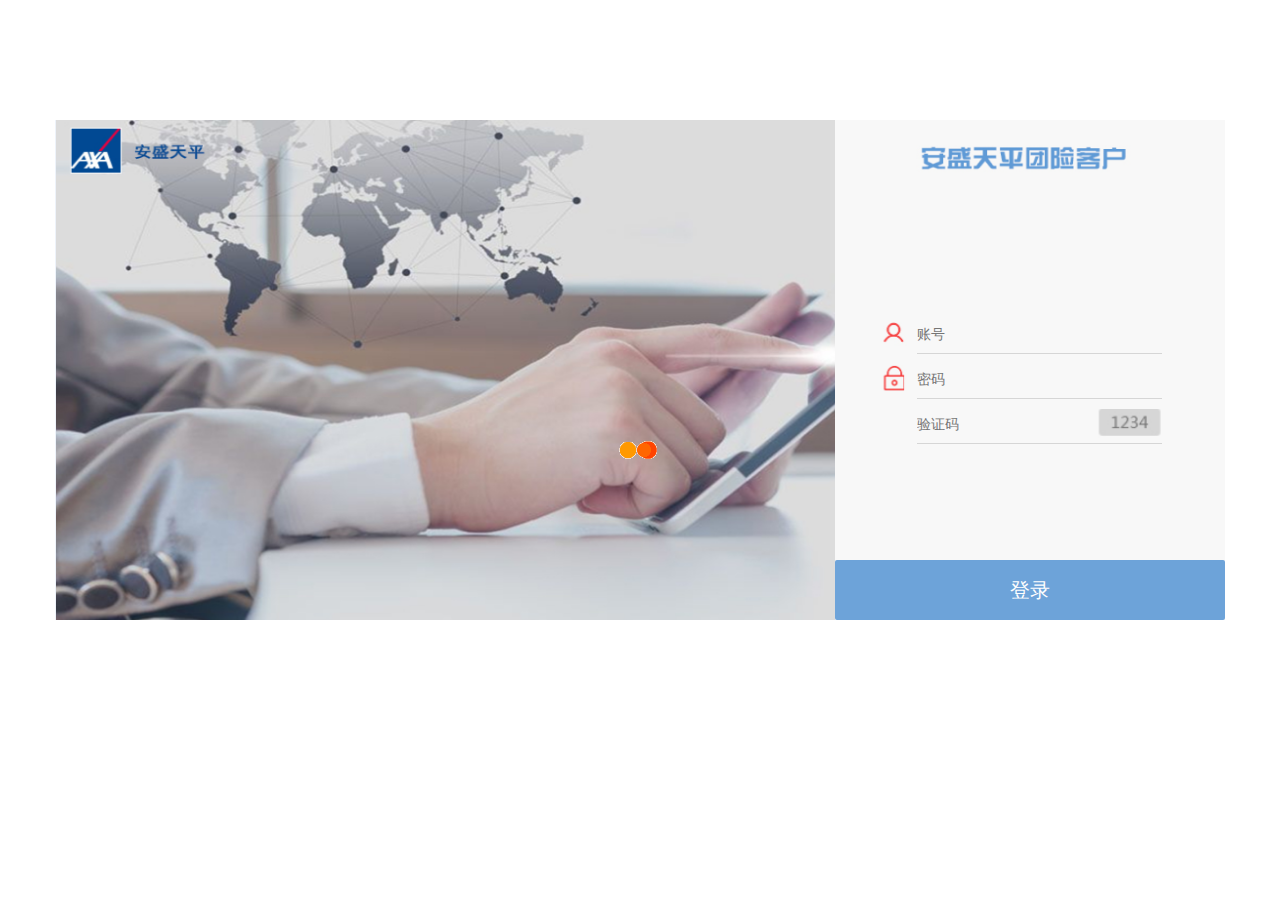
==== Axatps/login.html @ 46d94517 "利用layerui做的一个小项目" ====
<!DOCTYPE html>
<html>

	<head>
		<meta charset="utf-8" />
		<meta name="renderer" content="webkit">
		<meta http-equiv="X-UA-Compatible" content="IE=edge,chrome=1">
		<title>安盛天平团车在线报案-登录</title>
		<link rel="stylesheet" href="css/bootstrap.min.css" />
		<link rel="stylesheet" href="js/layer/skin/default/layer.css" media="all">
		<link rel="stylesheet" type="text/css" href="js/layui-master/build/css/layui.css"/>
		<script type="text/javascript" src="js/jquery.min.js"></script>
		<script type="text/javascript" src="js/layer/layer.js"></script>
		<style type="text/css">
			
			/*body{
				background: #F8F8F8;
			}*/
			 
			.alignspan {
				width: 100%;
				height: 120px;
			}
			
			.maincontent {
				height: 500px; 
				position: relative;
				padding-left: 0px;
			}
			
			.loginbtn{
				width:100%;
				height:60px;
				line-height: 60px;
				font-size:20px;
				position: absolute;
				bottom:0px;
			}
			
			.logintitle{
				width:220px;
				height:38px;
				display: inline-block;
				margin-top:20px;
			}
			
			.loginform{
				width:75%;  
				border: solid 1px #F8F8F8;
				margin:0 auto;
				margin-top: 130px;
			}
			
			.input-ly-group{
				width: 100%;
				height:40px;
				line-height: 30px;
				margin:5px 0px 5px 0px;
				/**/
				display: flex;
			}
			
			.input-item{
				border: none;
				background-color: #F8F8F8;
				float:left; 
				line-height: 40px;
				flex: 5;
			}
			
			.shrot-icon{
				margin-top: 5px;
				width:30px;
				height:30px; 
				display: inline-block;
				float: left;
				flex: 1;
			}
			
			.y-group{
				border-bottom: solid 1px #D6D6D6;
				float: left;
				margin-left: 10px;
				display: flex;
				flex: 10;
			}
			
			.haibao{
				background: url(img/hb.png);
				background-size: 100% 100%;
			}
		</style> 
	</head>

	<body>
		<div class="container">
			<div class="row alignspan"></div>
			<div class="row" style="background-color: #F8F8F8;">
				<!--背景图片-->
				<div class="col-md-8 maincontent haibao"> 
				</div>
				<div class="col-md-4 maincontent">
					<div style="width:100%;text-align: center;">
						<img src="img/logo.png" class="logintitle" />
						<div class="loginform">
							<div class="input-ly-group">
								<span class="shrot-icon" style="background: url(img/l_account.png) 100% no-repeat;"></span>
								<div class="y-group">
									<input type="text" placeholder="账号" class="input-item"/>
								</div>															
							</div>	
							<div class="input-ly-group">								
								<span class="shrot-icon" style="background:url(img/l_pass.png) 100% no-repeat;"></span>
								<div class="y-group">
									<input type="password" placeholder="密码" class="input-item"/>
								</div>															
							</div>	
							<div class="input-ly-group">
								<span class="shrot-icon"></span>
								<div class="y-group">
									<input type="text" placeholder="验证码" class="input-item"/>
									<img src="img/validate.png" style="flex:2;cursor:pointer;float: left;margin-top: 5px;width:55px;height:29px;" />
								</div>
							</div>	
						</div>
					</div>
					<div style="width: 100%;clear: both;"></div>
					<button type="button" id="login" class="layui-btn layui-btn-normal loginbtn" style="background:#5F9AD6;">登录</button>
				</div>
			</div>
			<div class="row alignspan"></div>
		</div>
		<!-- 这里为js代码部分 -->
		<script type="text/javascript"> 
			$(function(){
				layer.load(); 
				// 关闭加载
				setTimeout(function(){
					layer.closeAll('loading');
				},500);
				 
				if($(document).width()<500){
					// 隐藏
					$(".haibao").hide();
				}
				
				// 登录
				$("#login").click(function(){
					window.location.href="index.html"
				});
			});
		</script>
	</body>

</html>
---- Axatps/js/layer/skin/default/layer.css ----
.layui-layer-imgbar,.layui-layer-imgtit a,.layui-layer-tab .layui-layer-title span,.layui-layer-title{text-overflow:ellipsis;white-space:nowrap}*html{background-image:url(about:blank);background-attachment:fixed}html #layuicss-skinlayercss{display:none;position:absolute;width:1989px}.layui-layer,.layui-layer-shade{position:fixed;_position:absolute;pointer-events:auto}.layui-layer-shade{top:0;left:0;width:100%;height:100%;_height:expression(document.body.offsetHeight+"px")}.layui-layer{-webkit-overflow-scrolling:touch;top:150px;left:0;margin:0;padding:0;background-color:#fff;-webkit-background-clip:content;box-shadow:1px 1px 50px rgba(0,0,0,.3)}.layui-layer-close{position:absolute}.layui-layer-content{position:relative}.layui-layer-border{border:1px solid #B2B2B2;border:1px solid rgba(0,0,0,.1);box-shadow:1px 1px 5px rgba(0,0,0,.2)}.layui-layer-load{background:url(loading-1.gif) center center no-repeat #eee}.layui-layer-ico{background:url(icon.png) no-repeat}.layui-layer-btn a,.layui-layer-dialog .layui-layer-ico,.layui-layer-setwin a{display:inline-block;*display:inline;*zoom:1;vertical-align:top}.layui-layer-move{display:none;position:fixed;*position:absolute;left:0;top:0;width:100%;height:100%;cursor:move;opacity:0;filter:alpha(opacity=0);background-color:#fff;z-index:2147483647}.layui-layer-resize{position:absolute;width:15px;height:15px;right:0;bottom:0;cursor:se-resize}.layui-layer{border-radius:2px;-webkit-animation-fill-mode:both;animation-fill-mode:both;-webkit-animation-duration:.3s;animation-duration:.3s}@-webkit-keyframes layer-bounceIn{0%{opacity:0;-webkit-transform:scale(.5);transform:scale(.5)}100%{opacity:1;-webkit-transform:scale(1);transform:scale(1)}}@keyframes layer-bounceIn{0%{opacity:0;-webkit-transform:scale(.5);-ms-transform:scale(.5);transform:scale(.5)}100%{opacity:1;-webkit-transform:scale(1);-ms-transform:scale(1);transform:scale(1)}}.layer-anim{-webkit-animation-name:layer-bounceIn;animation-name:layer-bounceIn}@-webkit-keyframes layer-zoomInDown{0%{opacity:0;-webkit-transform:scale(.1) translateY(-2000px);transform:scale(.1) translateY(-2000px);-webkit-animation-timing-function:ease-in-out;animation-timing-function:ease-in-out}60%{opacity:1;-webkit-transform:scale(.475) translateY(60px);transform:scale(.475) translateY(60px);-webkit-animation-timing-function:ease-out;animation-timing-function:ease-out}}@keyframes layer-zoomInDown{0%{opacity:0;-webkit-transform:scale(.1) translateY(-2000px);-ms-transform:scale(.1) translateY(-2000px);transform:scale(.1) translateY(-2000px);-webkit-animation-timing-function:ease-in-out;animation-timing-function:ease-in-out}60%{opacity:1;-webkit-transform:scale(.475) translateY(60px);-ms-transform:scale(.475) translateY(60px);transform:scale(.475) translateY(60px);-webkit-animation-timing-function:ease-out;animation-timing-function:ease-out}}.layer-anim-01{-webkit-animation-name:layer-zoomInDown;animation-name:layer-zoomInDown}@-webkit-keyframes layer-fadeInUpBig{0%{opacity:0;-webkit-transform:translateY(2000px);transform:translateY(2000px)}100%{opacity:1;-webkit-transform:translateY(0);transform:translateY(0)}}@keyframes layer-fadeInUpBig{0%{opacity:0;-webkit-transform:translateY(2000px);-ms-transform:translateY(2000px);transform:translateY(2000px)}100%{opacity:1;-webkit-transform:translateY(0);-ms-transform:translateY(0);transform:translateY(0)}}.layer-anim-02{-webkit-animation-name:layer-fadeInUpBig;animation-name:layer-fadeInUpBig}@-webkit-keyframes layer-zoomInLeft{0%{opacity:0;-webkit-transform:scale(.1) translateX(-2000px);transform:scale(.1) translateX(-2000px);-webkit-animation-timing-function:ease-in-out;animation-timing-function:ease-in-out}60%{opacity:1;-webkit-transform:scale(.475) translateX(48px);transform:scale(.475) translateX(48px);-webkit-animation-timing-function:ease-out;animation-timing-function:ease-out}}@keyframes layer-zoomInLeft{0%{opacity:0;-webkit-transform:scale(.1) translateX(-2000px);-ms-transform:scale(.1) translateX(-2000px);transform:scale(.1) translateX(-2000px);-webkit-animation-timing-function:ease-in-out;animation-timing-function:ease-in-out}60%{opacity:1;-webkit-transform:scale(.475) translateX(48px);-ms-transform:scale(.475) translateX(48px);transform:scale(.475) translateX(48px);-webkit-animation-timing-function:ease-out;animation-timing-function:ease-out}}.layer-anim-03{-webkit-animation-name:layer-zoomInLeft;animation-name:layer-zoomInLeft}@-webkit-keyframes layer-rollIn{0%{opacity:0;-webkit-transform:translateX(-100%) rotate(-120deg);transform:translateX(-100%) rotate(-120deg)}100%{opacity:1;-webkit-transform:translateX(0) rotate(0);transform:translateX(0) rotate(0)}}@keyframes layer-rollIn{0%{opacity:0;-webkit-transform:translateX(-100%) rotate(-120deg);-ms-transform:translateX(-100%) rotate(-120deg);transform:translateX(-100%) rotate(-120deg)}100%{opacity:1;-webkit-transform:translateX(0) rotate(0);-ms-transform:translateX(0) rotate(0);transform:translateX(0) rotate(0)}}.layer-anim-04{-webkit-animation-name:layer-rollIn;animation-name:layer-rollIn}@keyframes layer-fadeIn{0%{opacity:0}100%{opacity:1}}.layer-anim-05{-webkit-animation-name:layer-fadeIn;animation-name:layer-fadeIn}@-webkit-keyframes layer-shake{0%,100%{-webkit-transform:translateX(0);transform:translateX(0)}10%,30%,50%,70%,90%{-webkit-transform:translateX(-10px);transform:translateX(-10px)}20%,40%,60%,80%{-webkit-transform:translateX(10px);transform:translateX(10px)}}@keyframes layer-shake{0%,100%{-webkit-transform:translateX(0);-ms-transform:translateX(0);transform:translateX(0)}10%,30%,50%,70%,90%{-webkit-transform:translateX(-10px);-ms-transform:translateX(-10px);transform:translateX(-10px)}20%,40%,60%,80%{-webkit-transform:translateX(10px);-ms-transform:translateX(10px);transform:translateX(10px)}}.layer-anim-06{-webkit-animation-name:layer-shake;animation-name:layer-shake}@-webkit-keyframes fadeIn{0%{opacity:0}100%{opacity:1}}.layui-layer-title{padding:0 80px 0 20px;height:42px;line-height:42px;border-bottom:1px solid #eee;font-size:14px;color:#333;overflow:hidden;background-color:#F8F8F8;border-radius:2px 2px 0 0}.layui-layer-setwin{position:absolute;right:15px;*right:0;top:15px;font-size:0;line-height:initial}.layui-layer-setwin a{position:relative;width:16px;height:16px;margin-left:10px;font-size:12px;_overflow:hidden}.layui-layer-setwin .layui-layer-min cite{position:absolute;width:14px;height:2px;left:0;top:50%;margin-top:-1px;background-color:#2E2D3C;cursor:pointer;_overflow:hidden}.layui-layer-setwin .layui-layer-min:hover cite{background-color:#2D93CA}.layui-layer-setwin .layui-layer-max{background-position:-32px -40px}.layui-layer-setwin .layui-layer-max:hover{background-position:-16px -40px}.layui-layer-setwin .layui-layer-maxmin{background-position:-65px -40px}.layui-layer-setwin .layui-layer-maxmin:hover{background-position:-49px -40px}.layui-layer-setwin .layui-layer-close1{background-position:1px -40px;cursor:pointer}.layui-layer-setwin .layui-layer-close1:hover{opacity:.7}.layui-layer-setwin .layui-layer-close2{position:absolute;right:-28px;top:-28px;width:30px;height:30px;margin-left:0;background-position:-149px -31px;*right:-18px;_display:none}.layui-layer-setwin .layui-layer-close2:hover{background-position:-180px -31px}.layui-layer-btn{text-align:right;padding:0 10px 12px;pointer-events:auto;user-select:none;-webkit-user-select:none}.layui-layer-btn a{height:28px;line-height:28px;margin:6px 6px 0;padding:0 15px;border:1px solid #dedede;background-color:#f1f1f1;color:#333;border-radius:2px;font-weight:400;cursor:pointer;text-decoration:none}.layui-layer-btn a:hover{opacity:.9;text-decoration:none}.layui-layer-btn a:active{opacity:.8}.layui-layer-btn .layui-layer-btn0{border-color:#4898d5;background-color:#2e8ded;color:#fff}.layui-layer-btn-l{text-align:left}.layui-layer-btn-c{text-align:center}.layui-layer-dialog{min-width:260px}.layui-layer-dialog .layui-layer-content{position:relative;padding:20px;line-height:24px;word-break:break-all;overflow:hidden;font-size:14px;overflow-x:hidden;overflow-y:auto}.layui-layer-dialog .layui-layer-content .layui-layer-ico{position:absolute;top:16px;left:15px;_left:-40px;width:30px;height:30px}.layui-layer-ico1{background-position:-30px 0}.layui-layer-ico2{background-position:-60px 0}.layui-layer-ico3{background-position:-90px 0}.layui-layer-ico4{background-position:-120px 0}.layui-layer-ico5{background-position:-150px 0}.layui-layer-ico6{background-position:-180px 0}.layui-layer-rim{border:6px solid #8D8D8D;border:6px solid rgba(0,0,0,.3);border-radius:5px;box-shadow:none}.layui-layer-msg{min-width:180px;border:1px solid #D3D4D3;box-shadow:none}.layui-layer-hui{min-width:100px;background-color:#000;filter:alpha(opacity=60);background-color:rgba(0,0,0,.6);color:#fff;border:none}.layui-layer-hui .layui-layer-content{padding:12px 25px;text-align:center}.layui-layer-dialog .layui-layer-padding{padding:20px 20px 20px 55px;text-align:left}.layui-layer-page .layui-layer-content{position:relative;overflow:auto}.layui-layer-iframe .layui-layer-btn,.layui-layer-page .layui-layer-btn{padding-top:10px}.layui-layer-nobg{background:0 0}.layui-layer-iframe iframe{display:block;width:100%}.layui-layer-loading{border-radius:100%;background:0 0;box-shadow:none;border:none}.layui-layer-loading .layui-layer-content{width:60px;height:24px;background:url(loading-0.gif) no-repeat}.layui-layer-loading .layui-layer-loading1{width:37px;height:37px;background:url(loading-1.gif) no-repeat}.layui-layer-ico16,.layui-layer-loading .layui-layer-loading2{width:32px;height:32px;background:url(loading-2.gif) no-repeat}.layui-layer-tips{background:0 0;box-shadow:none;border:none}.layui-layer-tips .layui-layer-content{position:relative;line-height:22px;min-width:12px;padding:5px 10px;font-size:12px;_float:left;border-radius:2px;box-shadow:1px 1px 3px rgba(0,0,0,.2);background-color:#000;color:#fff}.layui-layer-tips .layui-layer-close{right:-2px;top:-1px}.layui-layer-tips i.layui-layer-TipsG{position:absolute;width:0;height:0;border-width:8px;border-color:transparent;border-style:dashed;*overflow:hidden}.layui-layer-tips i.layui-layer-TipsB,.layui-layer-tips i.layui-layer-TipsT{left:5px;border-right-style:solid;border-right-color:#000}.layui-layer-tips i.layui-layer-TipsT{bottom:-8px}.layui-layer-tips i.layui-layer-TipsB{top:-8px}.layui-layer-tips i.layui-layer-TipsL,.layui-layer-tips i.layui-layer-TipsR{top:1px;border-bottom-style:solid;border-bottom-color:#000}.layui-layer-tips i.layui-layer-TipsR{left:-8px}.layui-layer-tips i.layui-layer-TipsL{right:-8px}.layui-layer-lan[type=dialog]{min-width:280px}.layui-layer-lan .layui-layer-title{background:#4476A7;color:#fff;border:none}.layui-layer-lan .layui-layer-btn{padding:5px 10px 10px;text-align:right;border-top:1px solid #E9E7E7}.layui-layer-lan .layui-layer-btn a{background:#BBB5B5;border:none}.layui-layer-lan .layui-layer-btn .layui-layer-btn1{background:#C9C5C5}.layui-layer-molv .layui-layer-title{background:#009f95;color:#fff;border:none}.layui-layer-molv .layui-layer-btn a{background:#009f95}.layui-layer-molv .layui-layer-btn .layui-layer-btn1{background:#92B8B1}.layui-layer-iconext{background:url(icon-ext.png) no-repeat}.layui-layer-prompt .layui-layer-input{display:block;width:220px;height:30px;margin:0 auto;line-height:30px;padding:0 5px;border:1px solid #ccc;box-shadow:1px 1px 5px rgba(0,0,0,.1) inset;color:#333}.layui-layer-prompt textarea.layui-layer-input{width:300px;height:100px;line-height:20px}.layui-layer-prompt .layui-layer-content{padding:20px}.layui-layer-prompt .layui-layer-btn{padding-top:0}.layui-layer-tab{box-shadow:1px 1px 50px rgba(0,0,0,.4)}.layui-layer-tab .layui-layer-title{padding-left:0;border-bottom:1px solid #ccc;background-color:#eee;overflow:visible}.layui-layer-tab .layui-layer-title span{position:relative;float:left;min-width:80px;max-width:260px;padding:0 20px;text-align:center;cursor:default;overflow:hidden}.layui-layer-tab .layui-layer-title span.layui-layer-tabnow{height:43px;border-left:1px solid #ccc;border-right:1px solid #ccc;background-color:#fff;z-index:10}.layui-layer-tab .layui-layer-title span:first-child{border-left:none}.layui-layer-tabmain{line-height:24px;clear:both}.layui-layer-tabmain .layui-layer-tabli{display:none}.layui-layer-tabmain .layui-layer-tabli.xubox_tab_layer{display:block}.xubox_tabclose{position:absolute;right:10px;top:5px;cursor:pointer}.layui-layer-photos{-webkit-animation-duration:.8s;animation-duration:.8s}.layui-layer-photos .layui-layer-content{overflow:hidden;text-align:center}.layui-layer-photos .layui-layer-phimg img{position:relative;width:100%;display:inline-block;*display:inline;*zoom:1;vertical-align:top}.layui-layer-imgbar,.layui-layer-imguide{display:none}.layui-layer-imgnext,.layui-layer-imgprev{position:absolute;top:50%;width:27px;_width:44px;height:44px;margin-top:-22px;outline:0;blr:expression(this.onFocus=this.blur())}.layui-layer-imgprev{left:10px;background-position:-5px -5px;_background-position:-70px -5px}.layui-layer-imgprev:hover{background-position:-33px -5px;_background-position:-120px -5px}.layui-layer-imgnext{right:10px;_right:8px;background-position:-5px -50px;_background-position:-70px -50px}.layui-layer-imgnext:hover{background-position:-33px -50px;_background-position:-120px -50px}.layui-layer-imgbar{position:absolute;left:0;bottom:0;width:100%;height:32px;line-height:32px;background-color:rgba(0,0,0,.8);background-color:#000\9;filter:Alpha(opacity=80);color:#fff;overflow:hidden;font-size:0}.layui-layer-imgtit *{display:inline-block;*display:inline;*zoom:1;vertical-align:top;font-size:12px}.layui-layer-imgtit a{max-width:65%;overflow:hidden;color:#fff}.layui-layer-imgtit a:hover{color:#fff;text-decoration:underline}.layui-layer-imgtit em{padding-left:10px;font-style:normal}@-webkit-keyframes layer-bounceOut{100%{opacity:0;-webkit-transform:scale(.7);transform:scale(.7)}30%{-webkit-transform:scale(1.05);transform:scale(1.05)}0%{-webkit-transform:scale(1);transform:scale(1)}}@keyframes layer-bounceOut{100%{opacity:0;-webkit-transform:scale(.7);-ms-transform:scale(.7);transform:scale(.7)}30%{-webkit-transform:scale(1.05);-ms-transform:scale(1.05);transform:scale(1.05)}0%{-webkit-transform:scale(1);-ms-transform:scale(1);transform:scale(1)}}.layer-anim-close{-webkit-animation-name:layer-bounceOut;animation-name:layer-bounceOut;-webkit-animation-duration:.2s;animation-duration:.2s}@media screen and (max-width:1100px){.layui-layer-iframe{overflow-y:auto;-webkit-overflow-scrolling:touch}}
---- Axatps/js/layui-master/build/css/layui.css ----
/** layui-v1.0.9_rls MIT License By http://www.layui.com */
 .layui-laypage a,a{text-decoration:none}.layui-btn,.layui-inline,img{vertical-align:middle}.layui-btn,.layui-unselect{-webkit-user-select:none;-ms-user-select:none;-moz-user-select:none}.layui-btn,.layui-tree li i,.layui-unselect{-moz-user-select:none}blockquote,body,button,dd,div,dl,dt,form,h1,h2,h3,h4,h5,h6,input,li,ol,p,pre,td,textarea,th,ul{margin:0;padding:0;-webkit-tap-highlight-color:rgba(0,0,0,0)}a:active,a:hover{outline:0}img{display:inline-block;border:none}li{list-style:none}table{border-collapse:collapse;border-spacing:0}h1,h2,h3{font-size:14px;font-weight:400}h4,h5,h6{font-size:100%;font-weight:400}button,input,optgroup,option,select,textarea{font-family:inherit;font-size:inherit;font-style:inherit;font-weight:inherit;outline:0}pre{white-space:pre-wrap;white-space:-moz-pre-wrap;white-space:-pre-wrap;white-space:-o-pre-wrap;word-wrap:break-word}::-webkit-scrollbar{width:10px;height:10px}::-webkit-scrollbar-button:vertical{display:none}::-webkit-scrollbar-corner,::-webkit-scrollbar-track{background-color:#e2e2e2}::-webkit-scrollbar-thumb{border-radius:0;background-color:rgba(0,0,0,.3)}::-webkit-scrollbar-thumb:vertical:hover{background-color:rgba(0,0,0,.35)}::-webkit-scrollbar-thumb:vertical:active{background-color:rgba(0,0,0,.38)}@font-face{font-family:layui-icon;src:url(../font/iconfont.eot?v=1.0.9);src:url(../font/iconfont.eot?v=1.0.9#iefix) format('embedded-opentype'),url(../font/iconfont.svg?v=1.0.9#iconfont) format('svg'),url(../font/iconfont.woff?v=1.0.9) format('woff'),url(../font/iconfont.ttf?v=1.0.9) format('truetype')}.layui-icon{font-family:layui-icon!important;font-size:16px;font-style:normal;-webkit-font-smoothing:antialiased;-moz-osx-font-smoothing:grayscale}body{line-height:24px;font:14px Helvetica Neue,Helvetica,PingFang SC,\5FAE\8F6F\96C5\9ED1,Tahoma,Arial,sans-serif}hr{height:1px;margin:10px 0;border:0;background-color:#e2e2e2;clear:both}a{color:#333}a:hover{color:#777}a cite{font-style:normal;*cursor:pointer}.layui-box,.layui-box *{-webkit-box-sizing:content-box!important;-moz-box-sizing:content-box!important;box-sizing:content-box!important}.layui-border-box,.layui-border-box *{-webkit-box-sizing:border-box!important;-moz-box-sizing:border-box!important;box-sizing:border-box!important}.layui-clear{clear:both;*zoom:1}.layui-clear:after{content:'\20';clear:both;*zoom:1;display:block;height:0}.layui-inline{position:relative;display:inline-block;*display:inline;*zoom:1}.layui-edge{position:absolute;width:0;height:0;border-style:dashed;border-color:transparent;overflow:hidden}.layui-elip{text-overflow:ellipsis;overflow:hidden;white-space:nowrap}.layui-disabled,.layui-disabled:hover{color:#d2d2d2!important;cursor:not-allowed!important}.layui-circle{border-radius:100%}.layui-show{display:block!important}.layui-hide{display:none!important}.layui-main{position:relative;width:1140px;margin:0 auto}.layui-header{position:relative;z-index:1000;height:60px}.layui-header a:hover{transition:all .5s;-webkit-transition:all .5s}.layui-side{position:fixed;top:0;bottom:0;z-index:999;width:200px;overflow-x:hidden}.layui-side-scroll{width:220px;height:100%;overflow-x:hidden}.layui-body{position:absolute;left:200px;right:0;top:0;bottom:0;z-index:998;width:auto;overflow:hidden;overflow-y:auto;-webkit-box-sizing:border-box;-moz-box-sizing:border-box;box-sizing:border-box}.layui-layout-admin .layui-header{background-color:#23262E}.layui-layout-admin .layui-side{top:60px;width:200px;overflow-x:hidden}.layui-layout-admin .layui-body{top:60px;bottom:44px}.layui-layout-admin .layui-main{width:auto;margin:0 15px}.layui-layout-admin .layui-footer{position:fixed;left:200px;right:0;bottom:0;height:44px;background-color:#eee}.layui-btn,.layui-input,.layui-select,.layui-textarea,.layui-upload-button{outline:0;-webkit-transition:border-color .3s cubic-bezier(.65,.05,.35,.5);transition:border-color .3s cubic-bezier(.65,.05,.35,.5);-webkit-box-sizing:border-box!important;-moz-box-sizing:border-box!important;box-sizing:border-box!important}.layui-elem-quote{margin-bottom:10px;padding:15px;line-height:22px;border-left:5px solid #009688;border-radius:0 2px 2px 0;background-color:#f2f2f2}.layui-quote-nm{border-color:#e2e2e2;border-style:solid;border-width:1px 1px 1px 5px;background:0 0}.layui-elem-field{margin-bottom:10px;padding:0;border:1px solid #e2e2e2}.layui-elem-field legend{margin-left:20px;padding:0 10px;font-size:20px;font-weight:300}.layui-field-title{margin:10px 0 20px;border:none;border-top:1px solid #e2e2e2}.layui-field-box{padding:10px 15px}.layui-field-title .layui-field-box{padding:10px 0}.layui-progress{position:relative;height:6px;border-radius:20px;background-color:#e2e2e2}.layui-progress-bar{position:absolute;width:0;max-width:100%;height:6px;border-radius:20px;text-align:right;background-color:#5FB878;transition:all .3s;-webkit-transition:all .3s}.layui-progress-big,.layui-progress-big .layui-progress-bar{height:18px;line-height:18px}.layui-progress-text{position:relative;top:-18px;line-height:18px;font-size:12px;color:#666}.layui-progress-big .layui-progress-text{position:static;padding:0 10px;color:#fff}.layui-collapse{border:1px solid #e2e2e2;border-radius:2px}.layui-colla-item{border-top:1px solid #e2e2e2}.layui-colla-item:first-child{border-top:none}.layui-colla-title{position:relative;height:42px;line-height:42px;padding:0 15px 0 35px;color:#333;background-color:#f2f2f2;cursor:pointer}.layui-colla-content{display:none;padding:10px 15px;line-height:22px;border-top:1px solid #e2e2e2;color:#666}.layui-colla-icon{position:absolute;left:15px;top:0;font-size:14px}.layui-bg-red{background-color:#FF5722}.layui-bg-orange{background-color:#F7B824}.layui-bg-green{background-color:#009688}.layui-bg-cyan{background-color:#2F4056}.layui-bg-blue{background-color:#1E9FFF}.layui-bg-black{background-color:#393D49}.layui-bg-gray{background-color:#eee}.layui-word-aux{font-size:12px;color:#999;padding:0 5px}.layui-btn{display:inline-block;height:38px;line-height:38px;padding:0 18px;background-color:#009688;color:#fff;white-space:nowrap;text-align:center;font-size:14px;border:none;border-radius:2px;cursor:pointer;opacity:.9;filter:alpha(opacity=90)}.layui-btn:hover{opacity:.8;filter:alpha(opacity=80);color:#fff}.layui-btn:active{opacity:1;filter:alpha(opacity=100)}.layui-btn+.layui-btn{margin-left:10px}.layui-btn-radius{border-radius:100px}.layui-btn .layui-icon{font-size:18px;vertical-align:bottom}.layui-btn-primary{border:1px solid #C9C9C9;background-color:#fff;color:#555}.layui-btn-primary:hover{border-color:#009688;color:#333}.layui-btn-normal{background-color:#1E9FFF}.layui-btn-warm{background-color:#F7B824}.layui-btn-danger{background-color:#FF5722}.layui-btn-disabled,.layui-btn-disabled:active,.layui-btn-disabled:hover{border:1px solid #e6e6e6;background-color:#FBFBFB;color:#C9C9C9;cursor:not-allowed;opacity:1}.layui-btn-big{height:44px;line-height:44px;padding:0 25px;font-size:16px}.layui-btn-small{height:30px;line-height:30px;padding:0 10px;font-size:12px}.layui-btn-small i{font-size:16px!important}.layui-btn-mini{height:22px;line-height:22px;padding:0 5px;font-size:12px}.layui-btn-mini i{font-size:14px!important}.layui-btn-group{display:inline-block;vertical-align:middle;font-size:0}.layui-btn-group .layui-btn{margin-left:0!important;margin-right:0!important;border-left:1px solid rgba(255,255,255,.5);border-radius:0}.layui-btn-group .layui-btn-primary{border-left:none}.layui-btn-group .layui-btn-primary:hover{border-color:#C9C9C9;color:#009688}.layui-btn-group .layui-btn:first-child{border-left:none;border-radius:2px 0 0 2px}.layui-btn-group .layui-btn-primary:first-child{border-left:1px solid #c9c9c9}.layui-btn-group .layui-btn:last-child{border-radius:0 2px 2px 0}.layui-btn-group .layui-btn+.layui-btn{margin-left:0}.layui-btn-group+.layui-btn-group{margin-left:10px}.layui-input,.layui-select,.layui-textarea{height:38px;line-height:38px;line-height:36px\9;border:1px solid #e6e6e6;background-color:#fff;border-radius:2px}.layui-form-label,.layui-form-mid,.layui-textarea{line-height:20px;position:relative}.layui-input,.layui-textarea{display:block;width:100%;padding-left:10px}.layui-input:hover,.layui-textarea:hover{border-color:#D2D2D2!important}.layui-input:focus,.layui-textarea:focus{border-color:#C9C9C9!important}.layui-textarea{min-height:100px;height:auto;padding:6px 10px;resize:vertical}.layui-select{padding:0 10px}.layui-form input[type=checkbox],.layui-form input[type=radio],.layui-form select{display:none}.layui-form-item{margin-bottom:15px;clear:both;*zoom:1}.layui-form-item:after{content:'\20';clear:both;*zoom:1;display:block;height:0}.layui-form-label{float:left;display:block;padding:9px 15px;width:80px;font-weight:400;text-align:right}.layui-form-item .layui-inline{margin-bottom:5px;margin-right:10px}.layui-input-block,.layui-input-inline{position:relative}.layui-input-block{margin-left:110px;min-height:36px}.layui-input-inline{display:inline-block;vertical-align:middle}.layui-form-item .layui-input-inline{float:left;width:190px;margin-right:10px}.layui-form-text .layui-input-inline{width:auto}.layui-form-mid{float:left;display:block;padding:8px 0;margin-right:10px}.layui-form-danger+.layui-form-select .layui-input,.layui-form-danger:focus{border:1px solid #FF5722!important}.layui-form-select{position:relative}.layui-form-select .layui-input{padding-right:30px;cursor:pointer}.layui-form-select .layui-edge{position:absolute;right:10px;top:50%;margin-top:-3px;cursor:pointer;border-width:6px;border-top-color:#c2c2c2;border-top-style:solid;transition:all .3s;-webkit-transition:all .3s}.layui-form-select dl{display:none;position:absolute;left:0;top:42px;padding:5px 0;z-index:999;min-width:100%;border:1px solid #d2d2d2;max-height:300px;overflow-y:auto;background-color:#fff;border-radius:2px;box-shadow:0 2px 4px rgba(0,0,0,.12);box-sizing:border-box}.layui-form-select dl dd,.layui-form-select dl dt{padding:0 10px;line-height:36px;white-space:nowrap;overflow:hidden;text-overflow:ellipsis}.layui-form-select dl dt{font-size:12px;color:#999}.layui-form-select dl dd{cursor:pointer}.layui-form-select dl dd:hover{background-color:#f2f2f2}.layui-form-select .layui-select-group dd{padding-left:20px}.layui-form-select dl dd.layui-this{background-color:#5FB878;color:#fff}.layui-form-checkbox,.layui-form-select dl dd.layui-disabled{background-color:#fff}.layui-form-selected dl{display:block}.layui-form-checkbox,.layui-form-checkbox *,.layui-form-radio,.layui-form-radio *,.layui-form-switch{display:inline-block;vertical-align:middle}.layui-form-selected .layui-edge{margin-top:-9px;-webkit-transform:rotate(180deg);transform:rotate(180deg);margin-top:-3px\9}:root .layui-form-selected .layui-edge{margin-top:-9px\0/IE9}.layui-select-none{margin:5px 0;text-align:center;color:#999}.layui-select-disabled .layui-disabled{border-color:#eee!important}.layui-select-disabled .layui-edge{border-top-color:#d2d2d2}.layui-form-checkbox{position:relative;height:30px;line-height:28px;margin-right:10px;padding-right:30px;border:1px solid #d2d2d2;cursor:pointer;font-size:0;border-radius:2px;-webkit-transition:.1s linear;transition:.1s linear;box-sizing:border-box!important}.layui-form-checkbox:hover{border:1px solid #c2c2c2}.layui-form-checkbox span{padding:0 10px;height:100%;font-size:14px;background-color:#d2d2d2;color:#fff;overflow:hidden;white-space:nowrap;text-overflow:ellipsis}.layui-form-checkbox:hover span{background-color:#c2c2c2}.layui-form-checkbox i{position:absolute;right:0;width:30px;color:#fff;font-size:20px;text-align:center}.layui-form-checkbox:hover i{color:#c2c2c2}.layui-form-checked,.layui-form-checked:hover{border-color:#5FB878}.layui-form-checked span,.layui-form-checked:hover span{background-color:#5FB878}.layui-form-checked i,.layui-form-checked:hover i{color:#5FB878}.layui-form-item .layui-form-checkbox{margin-top:4px}.layui-form-checkbox[lay-skin=primary]{height:auto!important;line-height:normal!important;border:none!important;margin-right:0;padding-right:0;background:0 0}.layui-form-checkbox[lay-skin=primary] span{float:right;padding-right:15px;line-height:18px;background:0 0;color:#666}.layui-form-checkbox[lay-skin=primary] i{position:relative;top:0;width:16px;line-height:16px;border:1px solid #d2d2d2;font-size:12px;border-radius:2px;background-color:#fff;-webkit-transition:.1s linear;transition:.1s linear}.layui-form-checkbox[lay-skin=primary]:hover i{border-color:#5FB878;color:#fff}.layui-form-checked[lay-skin=primary] i{border-color:#5FB878;background-color:#5FB878;color:#fff}.layui-checkbox-disbaled[lay-skin=primary] span{background:0 0!important}.layui-checkbox-disbaled[lay-skin=primary]:hover i{border-color:#d2d2d2}.layui-form-item .layui-form-checkbox[lay-skin=primary]{margin-top:10px}.layui-form-switch{position:relative;height:22px;line-height:22px;width:42px;padding:0 5px;margin-top:8px;border:1px solid #d2d2d2;border-radius:20px;cursor:pointer;background-color:#fff;-webkit-transition:.1s linear;transition:.1s linear}.layui-form-switch i{position:absolute;left:5px;top:3px;width:16px;height:16px;border-radius:20px;background-color:#d2d2d2;-webkit-transition:.1s linear;transition:.1s linear}.layui-form-switch em{position:absolute;right:5px;top:0;width:25px;padding:0!important;text-align:center!important;color:#999!important;font-style:normal!important;font-size:12px}.layui-form-onswitch{border-color:#5FB878;background-color:#5FB878}.layui-form-onswitch i{left:32px;background-color:#fff}.layui-form-onswitch em{left:5px;right:auto;color:#fff!important}.layui-checkbox-disbaled{border-color:#e2e2e2!important}.layui-checkbox-disbaled span{background-color:#e2e2e2!important}.layui-checkbox-disbaled:hover i{color:#fff!important}.layui-form-radio{line-height:28px;margin:6px 10px 0 0;padding-right:10px;cursor:pointer;font-size:0}.layui-form-radio i{margin-right:8px;font-size:22px;color:#c2c2c2}.layui-form-radio span{font-size:14px}.layui-form-radio i:hover,.layui-form-radioed i{color:#5FB878}.layui-radio-disbaled i{color:#e2e2e2!important}.layui-form-pane .layui-form-label{width:110px;padding:8px 15px;height:38px;line-height:20px;border:1px solid #e6e6e6;border-radius:2px 0 0 2px;text-align:center;background-color:#FBFBFB;overflow:hidden;white-space:nowrap;text-overflow:ellipsis;-webkit-box-sizing:border-box!important;-moz-box-sizing:border-box!important;box-sizing:border-box!important}.layui-form-pane .layui-input-inline{margin-left:-1px}.layui-form-pane .layui-input-block{margin-left:110px;left:-1px}.layui-form-pane .layui-input{border-radius:0 2px 2px 0}.layui-form-pane .layui-form-text .layui-form-label{float:none;width:100%;border-right:1px solid #e6e6e6;border-radius:2px;-webkit-box-sizing:border-box!important;-moz-box-sizing:border-box!important;box-sizing:border-box!important;text-align:left}.layui-laypage button,.layui-laypage input,.layui-nav{-webkit-box-sizing:border-box!important;-moz-box-sizing:border-box!important}.layui-form-pane .layui-form-text .layui-input-inline{display:block;margin:0;top:-1px;clear:both}.layui-form-pane .layui-form-text .layui-input-block{margin:0;left:0;top:-1px}.layui-form-pane .layui-form-text .layui-textarea{min-height:100px;border-radius:0 0 2px 2px}.layui-form-pane .layui-form-checkbox{margin:4px 0 4px 10px}.layui-form-pane .layui-form-radio,.layui-form-pane .layui-form-switch{margin-top:6px;margin-left:10px}.layui-form-pane .layui-form-item[pane]{position:relative;border:1px solid #e6e6e6}.layui-form-pane .layui-form-item[pane] .layui-form-label{position:absolute;left:0;top:0;height:100%;border-width:0 1px 0 0}.layui-form-pane .layui-form-item[pane] .layui-input-inline{margin-left:110px}.layui-layedit{border:1px solid #d2d2d2;border-radius:2px}.layui-layedit-tool{padding:3px 5px;border-bottom:1px solid #e2e2e2;font-size:0}.layedit-tool-fixed{position:fixed;top:0;border-top:1px solid #e2e2e2}.layui-layedit-tool .layedit-tool-mid,.layui-layedit-tool .layui-icon{display:inline-block;vertical-align:middle;text-align:center;font-size:14px}.layui-layedit-tool .layui-icon{position:relative;width:32px;height:30px;line-height:30px;margin:3px 5px;color:#777;cursor:pointer;border-radius:2px}.layui-layedit-tool .layui-icon:hover{color:#393D49}.layui-layedit-tool .layui-icon:active{color:#000}.layui-layedit-tool .layedit-tool-active{background-color:#e2e2e2;color:#000}.layui-layedit-tool .layui-disabled,.layui-layedit-tool .layui-disabled:hover{color:#d2d2d2;cursor:not-allowed}.layui-layedit-tool .layedit-tool-mid{width:1px;height:18px;margin:0 10px;background-color:#d2d2d2}.layedit-tool-html{width:50px!important;font-size:30px!important}.layedit-tool-b,.layedit-tool-code,.layedit-tool-help{font-size:16px!important}.layedit-tool-d,.layedit-tool-face,.layedit-tool-image,.layedit-tool-unlink{font-size:18px!important}.layedit-tool-image input{position:absolute;font-size:0;left:0;top:0;width:100%;height:100%;opacity:.01;filter:Alpha(opacity=1);cursor:pointer}.layui-layedit-iframe iframe{display:block;width:100%}#LAY_layedit_code{overflow:hidden}.layui-table{width:100%;margin:10px 0;background-color:#fff}.layui-table tr{transition:all .3s;-webkit-transition:all .3s}.layui-table thead tr{background-color:#f2f2f2}.layui-table th{text-align:left}.layui-table td,.layui-table th{padding:9px 15px;min-height:20px;line-height:20px;border:1px solid #e2e2e2;font-size:14px}.layui-table tr:hover,.layui-table[lay-even] tr:nth-child(even){background-color:#f8f8f8}.layui-table[lay-skin=line],.layui-table[lay-skin=row]{border:1px solid #e2e2e2}.layui-table[lay-skin=line] td,.layui-table[lay-skin=line] th{border:none;border-bottom:1px solid #e2e2e2}.layui-table[lay-skin=row] td,.layui-table[lay-skin=row] th{border:none;border-right:1px solid #e2e2e2}.layui-table[lay-skin=nob] td,.layui-table[lay-skin=nob] th{border:none}.layui-upload-button{position:relative;display:inline-block;vertical-align:middle;min-width:60px;height:38px;line-height:38px;border:1px solid #DFDFDF;border-radius:2px;overflow:hidden;background-color:#fff;color:#666}.layui-upload-button:hover{border:1px solid #aaa;color:#333}.layui-upload-button:active{border:1px solid #4CAF50;color:#000}.layui-upload-button input,.layui-upload-file{opacity:.01;filter:Alpha(opacity=1);cursor:pointer}.layui-upload-button input{position:absolute;left:0;top:0;z-index:10;font-size:100px;width:100%;height:100%}.layui-upload-icon{display:block;margin:0 15px;text-align:center}.layui-upload-icon i{margin-right:5px;vertical-align:top;font-size:20px;color:#5FB878}.layui-upload-iframe{position:absolute;width:0;height:0;border:0;visibility:hidden}.layui-upload-enter{border:1px solid #009E94;background-color:#009E94;color:#fff;-webkit-transform:scale(1.1);transform:scale(1.1)}.layui-upload-enter .layui-upload-icon,.layui-upload-enter .layui-upload-icon i{color:#fff}.layui-flow-more{margin:10px 0;text-align:center;color:#999;font-size:14px}.layui-flow-more a{height:32px;line-height:32px}.layui-flow-more a *{display:inline-block;vertical-align:top}.layui-flow-more a cite{padding:0 20px;border-radius:3px;background-color:#eee;color:#333;font-style:normal}.layui-flow-more a cite:hover{opacity:.8}.layui-flow-more a i{font-size:30px;color:#737383}.layui-laypage{display:inline-block;*display:inline;*zoom:1;vertical-align:middle;margin:10px 0;font-size:0}.layui-laypage>:first-child,.layui-laypage>:first-child em{border-radius:2px 0 0 2px}.layui-laypage>:last-child,.layui-laypage>:last-child em{border-radius:0 2px 2px 0}.layui-laypage a,.layui-laypage span{display:inline-block;*display:inline;*zoom:1;vertical-align:middle;padding:0 15px;border:1px solid #e2e2e2;height:28px;line-height:28px;margin:0 -1px 5px 0;background-color:#fff;color:#333;font-size:12px}.layui-laypage em{font-style:normal}.layui-laypage span{color:#999;font-weight:700}.layui-laypage .layui-laypage-curr{position:relative}.layui-laypage .layui-laypage-curr em{position:relative;color:#fff;font-weight:400}.layui-laypage .layui-laypage-curr .layui-laypage-em{position:absolute;left:-1px;top:-1px;padding:1px;width:100%;height:100%;background-color:#009688}.layui-laypage-em{border-radius:2px}.layui-laypage-next em,.layui-laypage-prev em{font-family:Sim sun;font-size:16px}.layui-laypage .layui-laypage-total{height:30px;line-height:30px;margin-left:1px;border:none;font-weight:400}.layui-laypage button,.layui-laypage input{height:30px;line-height:30px;border:1px solid #e2e2e2;border-radius:2px;vertical-align:top;background-color:#fff;box-sizing:border-box!important}.layui-laypage input{width:50px;margin:0 5px;text-align:center}.layui-laypage button{margin-left:5px;padding:0 15px;cursor:pointer}.layui-code{position:relative;margin:10px 0;padding:15px;line-height:20px;border:1px solid #ddd;border-left-width:6px;background-color:#F2F2F2;color:#333;font-family:Courier New;font-size:12px}.layui-tree{line-height:26px}.layui-tree li{text-overflow:ellipsis;overflow:hidden;white-space:nowrap}.layui-tree li .layui-tree-spread,.layui-tree li a{display:inline-block;vertical-align:top;height:26px;*display:inline;*zoom:1;cursor:pointer}.layui-tree li a{font-size:0}.layui-tree li a i{font-size:16px}.layui-tree li a cite{padding:0 6px;font-size:14px;font-style:normal}.layui-tree li i{padding-left:6px;color:#333}.layui-tree li .layui-tree-check{font-size:13px}.layui-tree li .layui-tree-check:hover{color:#009E94}.layui-tree li ul{display:none;margin-left:20px}.layui-tree li .layui-tree-enter{line-height:24px;border:1px dotted #000}.layui-tree-drag{display:none;position:absolute;left:-666px;top:-666px;background-color:#f2f2f2;padding:5px 10px;border:1px dotted #000;white-space:nowrap}.layui-tree-drag i{padding-right:5px}.layui-nav{position:relative;padding:0 20px;background-color:#393D49;color:#c2c2c2;border-radius:2px;font-size:0;box-sizing:border-box!important}.layui-nav *{font-size:14px}.layui-nav .layui-nav-item{position:relative;display:inline-block;*display:inline;*zoom:1;vertical-align:middle;line-height:60px}.layui-nav .layui-nav-item a{display:block;padding:0 20px;color:#c2c2c2;transition:all .3s;-webkit-transition:all .3s}.layui-nav .layui-this:after,.layui-nav-bar,.layui-nav-tree .layui-nav-itemed:after{position:absolute;left:0;top:0;width:0;height:5px;background-color:#5FB878;transition:all .2s;-webkit-transition:all .2s}.layui-nav-bar{z-index:1000}.layui-nav .layui-nav-item a:hover,.layui-nav .layui-this a{color:#fff}.layui-nav .layui-this:after{content:'';top:auto;bottom:0;width:100%}.layui-nav .layui-nav-more{content:'';width:0;height:0;border-style:solid dashed dashed;border-color:#c2c2c2 transparent transparent;overflow:hidden;cursor:pointer;transition:all .2s;-webkit-transition:all .2s;position:absolute;top:28px;right:3px;border-width:6px}.layui-nav .layui-nav-mored,.layui-nav-itemed .layui-nav-more{top:22px;border-style:dashed dashed solid;border-color:transparent transparent #c2c2c2}.layui-nav-child{display:none;position:absolute;left:0;top:65px;min-width:100%;line-height:36px;padding:5px 0;box-shadow:0 2px 4px rgba(0,0,0,.12);border:1px solid #d2d2d2;background-color:#fff;z-index:100;border-radius:2px;white-space:nowrap}.layui-nav .layui-nav-child a{color:#333}.layui-nav .layui-nav-child a:hover{background-color:#f2f2f2;color:#333}.layui-nav-child dd{position:relative}.layui-nav-child dd.layui-this{background-color:#5FB878;color:#fff}.layui-nav-child dd.layui-this a{color:#fff}.layui-nav-child dd.layui-this:after{display:none}.layui-nav-tree{width:200px;padding:0}.layui-nav-tree .layui-nav-item{display:block;width:100%;line-height:45px}.layui-nav-tree .layui-nav-item a{height:45px;text-overflow:ellipsis;overflow:hidden;white-space:nowrap}.layui-nav-tree .layui-nav-item a:hover{background-color:#4E5465}.layui-nav-tree .layui-nav-child dd.layui-this,.layui-nav-tree .layui-this,.layui-nav-tree .layui-this>a,.layui-nav-tree .layui-this>a:hover{background-color:#009688;color:#fff}.layui-nav-tree .layui-this:after{display:none}.layui-nav-itemed>a,.layui-nav-tree .layui-nav-title a,.layui-nav-tree .layui-nav-title a:hover{background-color:#2B2E37!important;color:#fff!important}.layui-nav-tree .layui-nav-bar{width:5px;height:0;background-color:#009688}.layui-nav-tree .layui-nav-child{position:relative;z-index:0;top:0;border:none;box-shadow:none}.layui-nav-tree .layui-nav-child a{height:40px;line-height:40px;color:#c2c2c2}.layui-nav-tree .layui-nav-child,.layui-nav-tree .layui-nav-child a:hover{background:0 0;color:#fff}.layui-nav-tree .layui-nav-more{top:20px;right:10px}.layui-nav-itemed .layui-nav-more{top:14px}.layui-nav-itemed .layui-nav-child{display:block;padding:0}.layui-nav-side{position:fixed;top:0;bottom:0;left:0;overflow-x:hidden;z-index:999}.layui-breadcrumb{visibility:hidden;font-size:0}.layui-breadcrumb a{padding-right:8px;line-height:22px;font-size:14px;color:#333!important}.layui-breadcrumb a:hover{color:#01AAED!important}.layui-breadcrumb a cite,.layui-breadcrumb a span{color:#666;cursor:text;font-style:normal}.layui-breadcrumb a span{padding-left:8px;font-family:Sim sun}.layui-tab{margin:10px 0;text-align:left!important}.layui-fixbar li,.layui-tab-bar,.layui-tab-title li,.layui-util-face ul li{cursor:pointer;text-align:center}.layui-tab[overflow]>.layui-tab-title{overflow:hidden}.layui-tab-title{position:relative;left:0;height:40px;white-space:nowrap;font-size:0;border-bottom:1px solid #e2e2e2;transition:all .2s;-webkit-transition:all .2s}.layui-tab-title li{display:inline-block;*display:inline;*zoom:1;vertical-align:middle;font-size:14px;transition:all .2s;-webkit-transition:all .2s;position:relative;line-height:40px;min-width:65px;padding:0 10px}.layui-tab-title li a{display:block}.layui-tab-title .layui-this{color:#000}.layui-tab-title .layui-this:after{position:absolute;left:0;top:0;content:'';width:100%;height:41px;border:1px solid #e2e2e2;border-bottom-color:#fff;border-radius:2px 2px 0 0;-webkit-box-sizing:border-box!important;-moz-box-sizing:border-box!important;box-sizing:border-box!important;pointer-events:none}.layui-tab-bar{position:absolute;right:0;top:0;z-index:10;width:30px;height:39px;line-height:39px;border:1px solid #e2e2e2;border-radius:2px;background-color:#fff}.layui-tab-bar .layui-icon{position:relative;display:inline-block;top:3px;transition:all .3s;-webkit-transition:all .3s}.layui-tab-item,.layui-util-face .layui-layer-TipsG{display:none}.layui-tab-more{padding-right:30px;height:auto;white-space:normal}.layui-tab-more li.layui-this:after{border-bottom-color:#e2e2e2;border-radius:2px}.layui-tab-more .layui-tab-bar .layui-icon{top:-2px;top:3px\9;-webkit-transform:rotate(180deg);transform:rotate(180deg)}:root .layui-tab-more .layui-tab-bar .layui-icon{top:-2px\0/IE9}.layui-tab-content{padding:10px}.layui-tab-title li .layui-tab-close{position:relative;margin-left:8px;top:1px;color:#c2c2c2;transition:all .2s;-webkit-transition:all .2s}.layui-tab-title li .layui-tab-close:hover{border-radius:2px;background-color:#FF5722;color:#fff}.layui-tab-brief>.layui-tab-title .layui-this{color:#009688}.layui-tab-brief>.layui-tab-more li.layui-this:after,.layui-tab-brief>.layui-tab-title .layui-this:after{border:none;border-radius:0;border-bottom:3px solid #5FB878}.layui-tab-brief[overflow]>.layui-tab-title .layui-this:after{top:-1px}.layui-tab-card{border:1px solid #e2e2e2;border-radius:2px;box-shadow:0 2px 5px 0 rgba(0,0,0,.1)}.layui-tab-card>.layui-tab-title{background-color:#f2f2f2}.layui-tab-card>.layui-tab-title li{margin-right:-1px;margin-left:-1px}.layui-tab-card>.layui-tab-title .layui-this{background-color:#fff}.layui-tab-card>.layui-tab-title .layui-this:after{border-top:none;border-width:1px;border-bottom-color:#fff}.layui-tab-card>.layui-tab-title .layui-tab-bar{height:40px;line-height:40px;border-radius:0;border-top:none;border-right:none}.layui-tab-card>.layui-tab-more .layui-this{background:0 0;color:#5FB878}.layui-tab-card>.layui-tab-more .layui-this:after{border:none}.layui-fixbar{position:fixed;right:15px;bottom:15px;z-index:9999}.layui-fixbar li{width:50px;height:50px;line-height:50px;margin-bottom:1px;font-size:30px;background-color:#9F9F9F;color:#fff;border-radius:2px;opacity:.95}.layui-fixbar li:hover{opacity:.85}.layui-fixbar li:active{opacity:1}.layui-fixbar .layui-fixbar-top{display:none;font-size:40px}body .layui-util-face{border:none;background:0 0}body .layui-util-face .layui-layer-content{padding:0;background-color:#fff;color:#666;box-shadow:none}.layui-util-face ul{position:relative;width:372px;padding:10px;border:1px solid #D9D9D9;background-color:#fff;box-shadow:0 0 20px rgba(0,0,0,.2)}.layui-util-face ul li{float:left;border:1px solid #e8e8e8;height:22px;width:26px;overflow:hidden;margin:-1px 0 0 -1px;padding:4px 2px}.layui-util-face ul li:hover{position:relative;z-index:2;border:1px solid #eb7350;background:#fff9ec}.layui-anim{-webkit-animation-duration:.3s;animation-duration:.3s;-webkit-animation-fill-mode:both;animation-fill-mode:both}.layui-anim-loop{-webkit-animation-iteration-count:infinite;animation-iteration-count:infinite}@-webkit-keyframes layui-rotate{from{-webkit-transform:rotate(0)}to{-webkit-transform:rotate(360deg)}}@keyframes layui-rotate{from{transform:rotate(0)}to{transform:rotate(360deg)}}.layui-anim-rotate{-webkit-animation-name:layui-rotate;animation-name:layui-rotate;-webkit-animation-duration:1s;animation-duration:1s;-webkit-animation-timing-function:linear;animation-timing-function:linear}@-webkit-keyframes layui-up{from{-webkit-transform:translate3d(0,100%,0);opacity:.3}to{-webkit-transform:translate3d(0,0,0);opacity:1}}@keyframes layui-up{from{transform:translate3d(0,100%,0);opacity:.3}to{transform:translate3d(0,0,0);opacity:1}}.layui-anim-up{-webkit-animation-name:layui-up;animation-name:layui-up}@-webkit-keyframes layui-upbit{from{-webkit-transform:translate3d(0,30px,0);opacity:.3}to{-webkit-transform:translate3d(0,0,0);opacity:1}}@keyframes layui-upbit{from{transform:translate3d(0,30px,0);opacity:.3}to{transform:translate3d(0,0,0);opacity:1}}.layui-anim-upbit{-webkit-animation-name:layui-upbit;animation-name:layui-upbit}@-webkit-keyframes layui-scale{0%{opacity:.3;-webkit-transform:scale(.5)}100%{opacity:1;-webkit-transform:scale(1)}}@keyframes layui-scale{0%{opacity:.3;-ms-transform:scale(.5);transform:scale(.5)}100%{opacity:1;-ms-transform:scale(1);transform:scale(1)}}.layui-anim-scale{-webkit-animation-name:layui-scale;animation-name:layui-scale}@-webkit-keyframes layui-scale-spring{0%{opacity:.5;-webkit-transform:scale(.5)}80%{opacity:.8;-webkit-transform:scale(1.1)}100%{opacity:1;-webkit-transform:scale(1)}}@keyframes layui-scale-spring{0%{opacity:.5;-ms-transform:scale(.5);transform:scale(.5)}80%{opacity:.8;-ms-transform:scale(1.1);transform:scale(1.1)}100%{opacity:1;-ms-transform:scale(1);transform:scale(1)}}.layui-anim-scaleSpring{-webkit-animation-name:layui-scale-spring;animation-name:layui-scale-spring}@media screen and (max-width:450px){.layui-form-item .layui-form-label{text-overflow:ellipsis;overflow:hidden;white-space:nowrap}.layui-form-item .layui-inline{display:block;margin-right:0;margin-bottom:20px;clear:both}.layui-form-item .layui-inline:after{content:'\20';clear:both;display:block;height:0}.layui-form-item .layui-input-inline{display:block;float:none;left:-3px;width:auto;margin:0 0 10px 112px}.layui-form-item .layui-input-inline+.layui-form-mid{margin-left:110px;top:-5px;padding:0}.layui-form-item .layui-form-checkbox{margin-right:5px;margin-bottom:5px}}
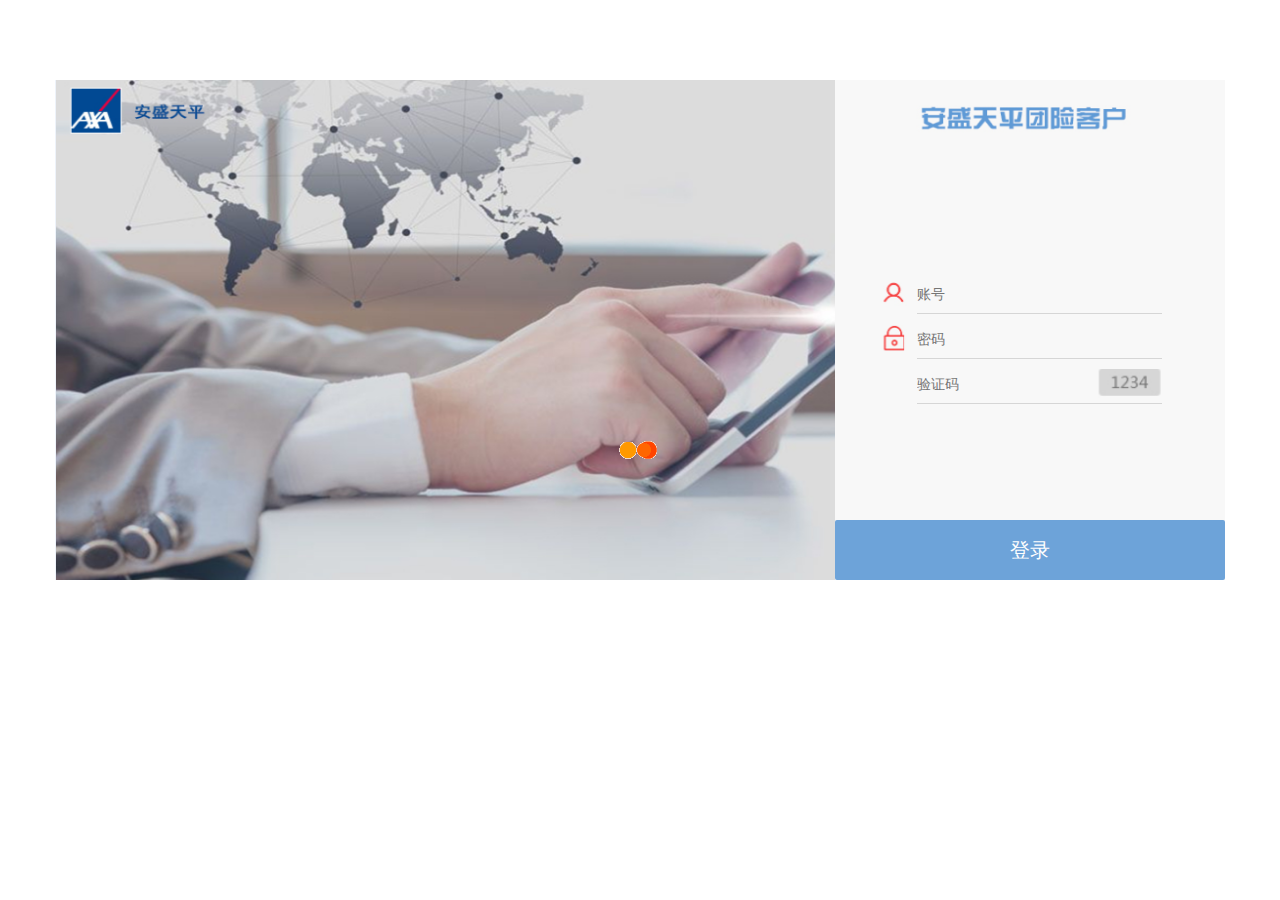
==== commit a5626d8a: "优化页面" ====
--- a/Axatps/login.html
+++ b/Axatps/login.html
@@ -19,7 +19,7 @@
 			 
 			.alignspan {
 				width: 100%;
-				height: 120px;
+				height: 80px;
 			}
 			
 			.maincontent {
